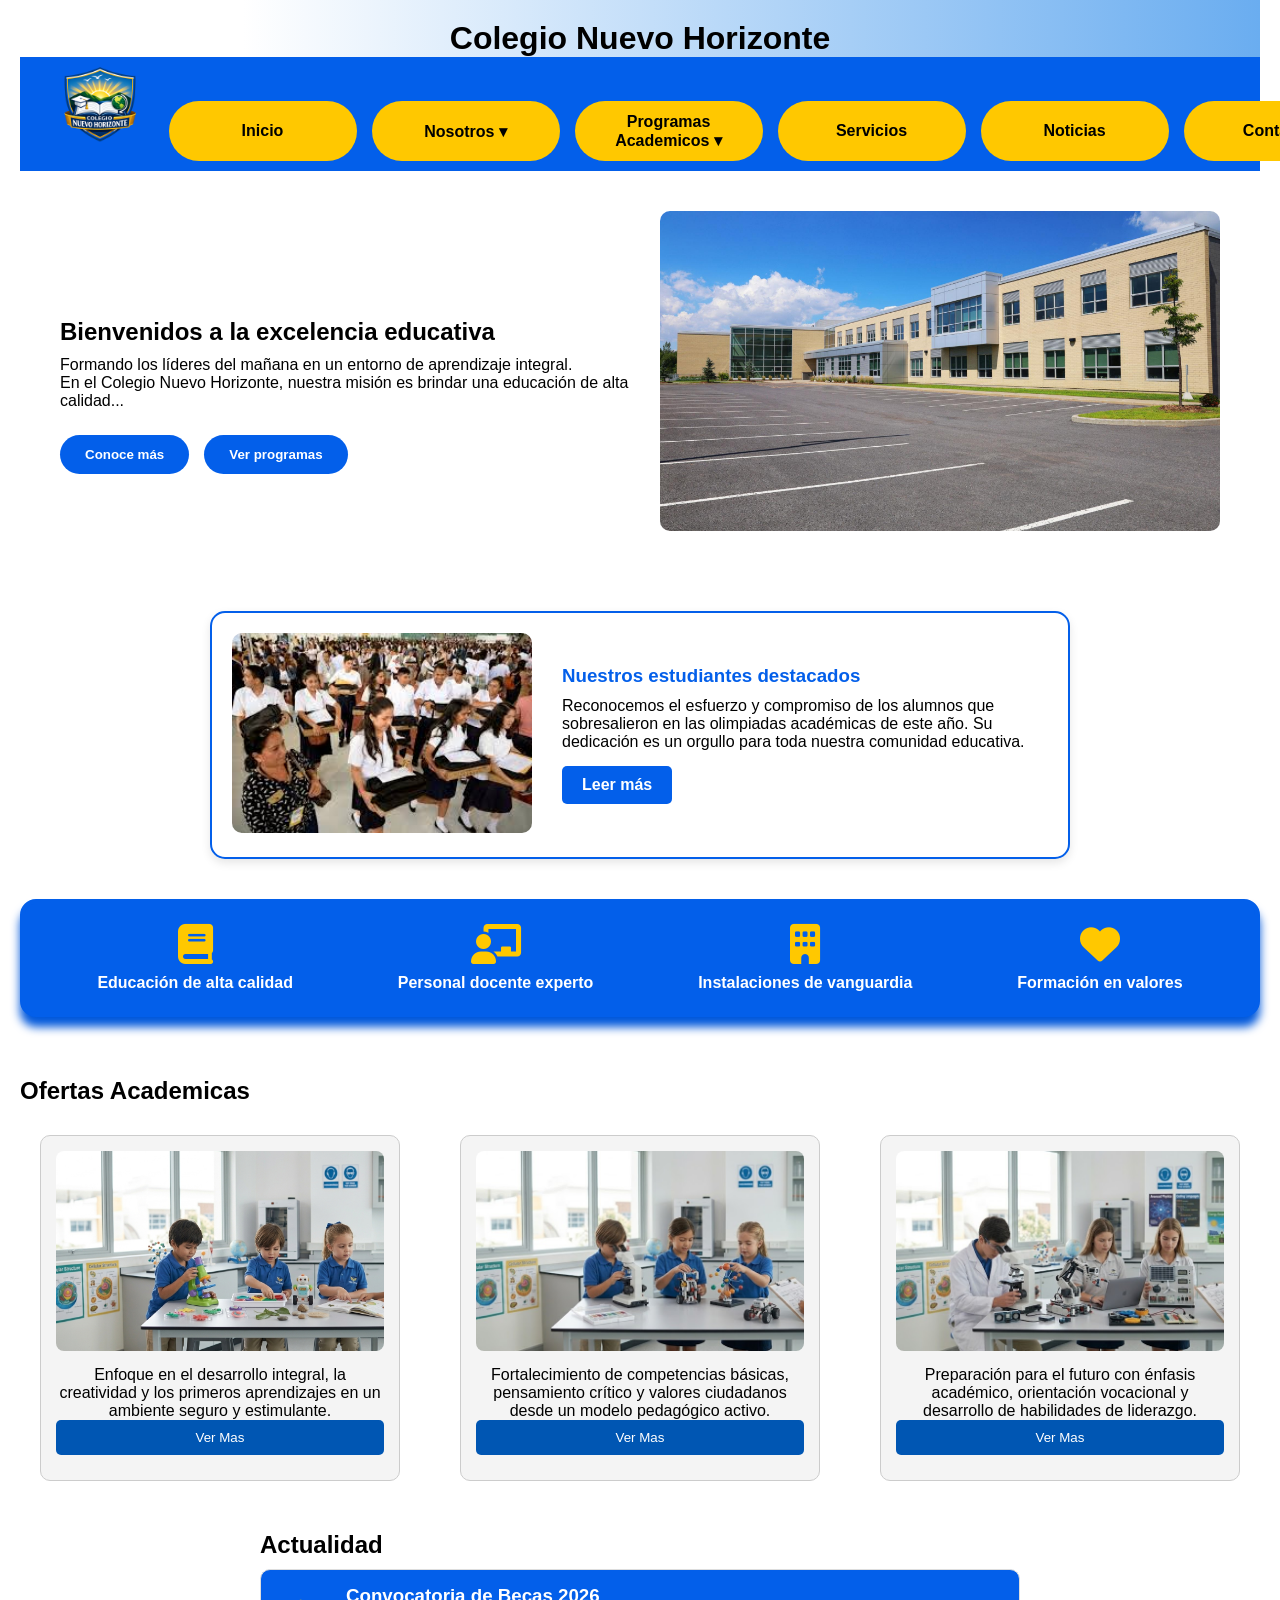
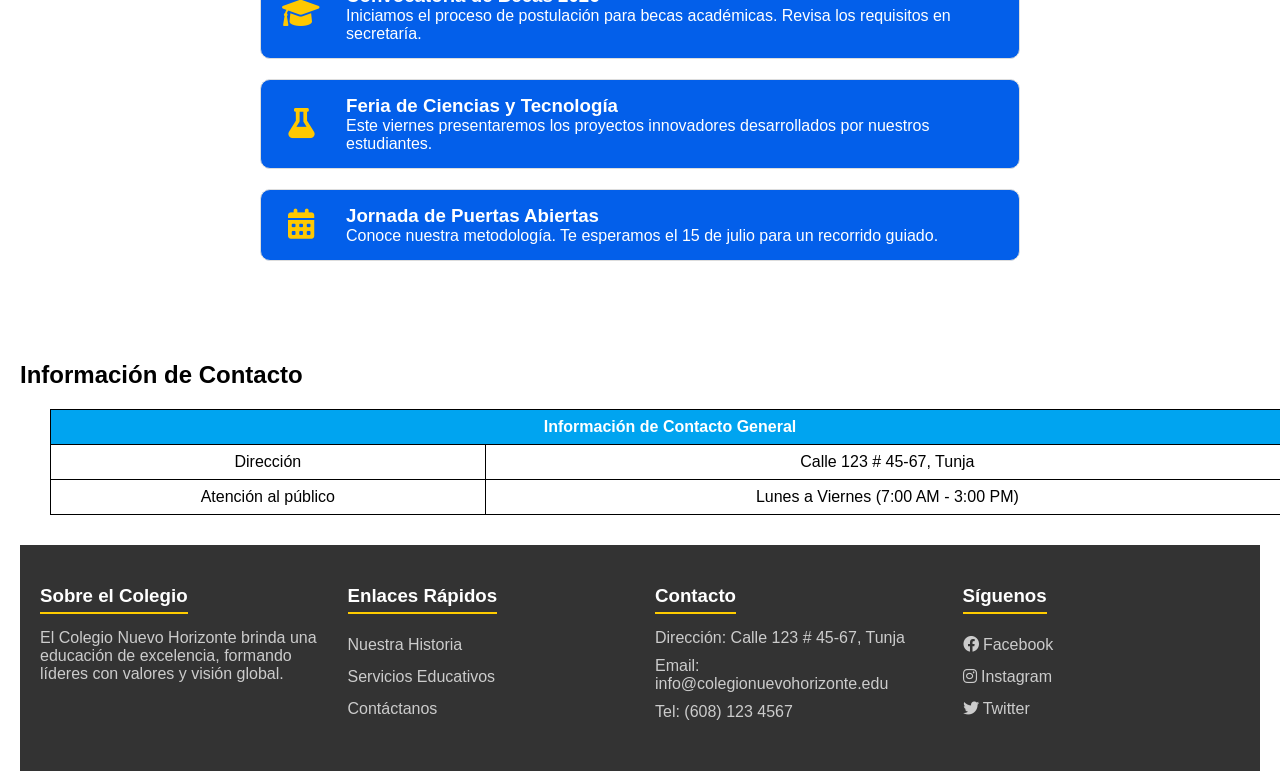
==== index.html @ 9cc8b082 "initial commit" ====
<!DOCTYPE html>
<html lang="es">
<head>
    <meta charset="UTF-8">
    <meta name="viewport" content="width=device-width, initial-scale=1.0">
    <title>Inicio</title>
    <link rel="stylesheet" href="css/estilos_index.css">
    <link rel="stylesheet" href="https://cdnjs.cloudflare.com/ajax/libs/font-awesome/6.0.0/css/all.min.css">
</head>
<body>
    <header>    
        <h1 class="h1">Colegio Nuevo Horizonte</h1>
        <div class="header">
            <img src="img/logo_chn.png" class="logo" width="100" alt="logo">
        </div>

        <nav>
        <ul class="menu">
        <li><a href="index.html">Inicio</a></li>
             

        <li>
             <a href="nosotros.html">Nosotros &#9662;</a>
             <ul class="submenu">
                <li><a href="nosotros.html#historia">Historia</a></li>
                <li><a href="nosotros.html#visión">Visión</a></li>
                <li><a href="nosotros.html#misión">Misión</a></li>
                <li><a href="nosotros.html#perfil">Perfil</a></li>
                <li><a href="nosotros.html#instalaciónes">Instalaciones</a></li>
             </ul>
        </li>

        <li>
             <a href="programas_academicos.html">Programas Academicos &#9662;</a>
             <ul class="submenu">
                <li>
                    <a href="preeescolar.html">Preescolar</a>
                </li>
                <li>
                   <a href="primaria.html">Primaria</a>
                </li>
                <li>
                    <a href="bachillerato.html">Bachillrato</a>
                </li>
             </ul>
            </li>
            
        <li><a href="servicios.html">Servicios </a></li>
             

        <li><a href="noticias.html">Noticias </a></li>

        <li><a  href="contacto.html">Contacto </a></li>
        </ul>
    </nav>
    </header>

    <main>
        <section class="home-section">
    <div class="content-text">
        <h2>Bienvenidos a la excelencia educativa</h2>
        <p>Formando los líderes del mañana en un entorno de aprendizaje integral.</p>
        <p>En el Colegio Nuevo Horizonte, nuestra misión es brindar una educación de alta calidad...</p>
        <div class="botones">
            <button onclick="window.location.href='nosotros.html'">Conoce más</button>
            <button onclick="window.location.href='programas_academicos.html'">Ver programas</button>
        </div>
    </div>
    
    <div class="content-image">
        <img src="img/fachada_cnh.jpeg" alt="Fachada_del_colegio">
    </div>
</section>

<section class="seccion-destacada">
    <h2 style="display:none;">Noticias destacadas</h2>
    <article class="tarjeta-noticia">
        <div class="noticia-imagen">
            <img src="img/noticia-destacados.jpeg" alt="estudiantes destacados">
        </div>
        <div class="noticia-contenido">
            <h3>Nuestros estudiantes destacados</h3>
            <p>Reconocemos el esfuerzo y compromiso de los alumnos que sobresalieron en las olimpiadas académicas de este año. Su dedicación es un orgullo para toda nuestra comunidad educativa.</p>
            <a href="noticias.html" class="btn-leer-mas">Leer más</a>
        </div>
    </article>
</section>

<section class="features-bar">
    <h2 style="display:none;">Por qué elegirnos</h2>
    <div class="feature-item">
        <i class="fas fa-book"></i>
        <p>Educación de alta calidad</p>
    </div>
    <div class="feature-item">
        <i class="fas fa-chalkboard-teacher"></i>
        <p>Personal docente experto</p>
    </div>
    <div class="feature-item">
        <i class="fas fa-building"></i>
        <p>Instalaciones de vanguardia</p>
    </div>
    <div class="feature-item">
        <i class="fas fa-heart"></i>
        <p>Formación en valores</p>
    </div>
</section>

<section class="ofertas">
    <h2>Ofertas Academicas</h2>
    <div class="tarjetas">
        <div class="tarjeta">
        <img src="img/preescolar.png" alt="imagen de preescolar">
        <p>Enfoque en el desarrollo integral, la creatividad y los primeros aprendizajes en un ambiente seguro y estimulante.</p> 
        <button class="ver-mas" onclick="window.location.href='preeescolar.html'">Ver Mas</button>
        </div>

        <div class="tarjeta">
        <img src="img/primaria.jpeg" alt="imagen de primaria">
        <p>Fortalecimiento de competencias básicas, pensamiento crítico y valores ciudadanos desde un modelo pedagógico activo.</p> 
        <button class="ver-mas" onclick="window.location.href='primaria.html'">Ver Mas</button>
        </div>

        <div class="tarjeta">
        <img src="img/bachillerato.jpeg" alt="imagen de bachillerato">
        <p>Preparación para el futuro con énfasis académico, orientación vocacional y desarrollo de habilidades de liderazgo.</p> 
        <button class="ver-mas" onclick="window.location.href='bachillerato.html'">Ver Mas</button>
        </div>
    </div>
</section>

<section class="actualidad-container">
    <h2>Actualidad</h2>
    <div class="news-list">
        <div class="news-item">
            <div class="news-icon"><i class="fas fa-graduation-cap"></i></div>
            <div class="news-text">
                <h3>Convocatoria de Becas 2026</h3>
                <p>Iniciamos el proceso de postulación para becas académicas. Revisa los requisitos en secretaría.</p>
            </div>
        </div>
        <div class="news-item">
            <div class="news-icon"><i class="fas fa-flask"></i></div>
            <div class="news-text">
                <h3>Feria de Ciencias y Tecnología</h3>
                <p>Este viernes presentaremos los proyectos innovadores desarrollados por nuestros estudiantes.</p>
            </div>
        </div>
        <div class="news-item">
            <div class="news-icon"><i class="fas fa-calendar-alt"></i>
            </div>
            <div class="news-text">
                <h3>Jornada de Puertas Abiertas</h3>
                <p>Conoce nuestra metodología. Te esperamos el 15 de julio para un recorrido guiado.</p>
            </div>
        </div>
    </div>
</section>

<section>
    <h2>Información de Contacto</h2>
    <table style="width:100%; border-collapse: collapse; text-align: center; margin-top: 20px; border: 1px solid black;">
      <tr style="background-color: #00a4f0; color: white;">
        <th colspan="2">Información de Contacto General</th>
      </tr>
      <tr>
        <td>Dirección</td>
        <td>Calle 123 # 45-67, Tunja</td>
      </tr>
      <tr>
        <td>Atención al público</td>
        <td>Lunes a Viernes (7:00 AM - 3:00 PM)</td>
      </tr>
    </table>
</section>
    </main>

<footer>
    <div class="footer-container">
        <!-- Columna 1: Información Institucional -->
        <div class="footer-column">
            <h3>Sobre el Colegio</h3>
            <p>El Colegio Nuevo Horizonte brinda una educación de excelencia, formando líderes con valores y visión global.</p>
        </div>

        <!-- Columna 2: Enlaces Rápidos -->
        <div class="footer-column">
            <h3>Enlaces Rápidos</h3>
            <ul>
                <li><a href="nosotros.html">Nuestra Historia</a></li>
                <li><a href="servicios.html">Servicios Educativos</a></li>
                <li><a href="contacto.html">Contáctanos</a></li>
            </ul>
        </div>

        <!-- Columna 3: Contacto -->
        <div class="footer-column">
            <h3>Contacto</h3>
            <p>Dirección: Calle 123 # 45-67, Tunja</p>
            <p>Email: info@colegionuevohorizonte.edu</p>
            <p>Tel: (608) 123 4567</p>
        </div>

        <!-- Columna 4: Redes Sociales -->
        <div class="footer-column">
            <h3>Síguenos</h3>
            <ul class="redes-sociales">
                <li><a href="#"><i class="fab fa-facebook"></i> Facebook</a></li>
                <li><a href="#"><i class="fab fa-instagram"></i> Instagram</a></li>
                <li><a href="#"><i class="fab fa-twitter"></i> Twitter</a></li>
            </ul>
        </div>
    </div>
</footer>
</body>
</html>
---- css/estilos_index.css ----
* {
    padding: 0;
    margin: 0;
    box-sizing: border-box;
}

body {
    font-family: Arial, sans-serif;
    display: flex;
    flex-direction: column;
    min-height: 100vh; /* 100vh significa el 100% de la altura de la ventana */
    margin: 0;
}

body {
    max-width: 1510px;   /* Define el ancho máximo de tu sitio */
    margin: 0 auto;      /* Centra el bloque en la pantalla */
    padding: 0 20px;     /* Asegura un margen interno en pantallas pequeñas */
}

main {
    flex: 1; /* Esto hace que el main ocupe todo el espacio disponible */
}

footer {
    background-color: #333; /* O el color que prefieras */
    color: white;
    text-align: left;
    padding: 40px 20px;
    margin-top: auto; /* Esto empuja al footer al fondo si el contenido es corto */
}

.footer-container {
    display: flex;
    justify-content: space-between; /* Distribuye las 3 columnas equitativamente */
    max-width: 1200px;
    margin: 0 auto;
    gap: 30px; /* Espacio entre columnas */
}

.footer-column {
    flex: 1; /* Hace que todas las columnas tengan el mismo ancho */
}

.footer-column h3 {
    margin-bottom: 15px;
    border-bottom: 2px solid #ffcc00; /* Detalle decorativo amarillo */
    padding-bottom: 5px;
    display: inline-block;
}

.footer-column ul {
    list-style: none;
}

.footer-column ul li a {
    color: #cccccc;
    text-decoration: none;
    line-height: 2;
}

.footer-column ul li a:hover {
    color: #ffffff;
}

.footer-column p {
    color: #cccccc;
    margin-bottom: 10px;
}

h1 {
    color: black;
    text-align: center;
    padding-top: 20px;
}

.logo {
    position: relative;
    margin-top: -10px;
    margin-left: 20px;
}

header {
    background: linear-gradient(to right, rgb(255, 255, 255) 18%, rgb(106,173,240));
    position: sticky; /* Hacemos que el header completo (con el menú dentro) sea sticky */
    top: 0;
    z-index: 1000;
}



.menu {
    display: flex;
    list-style: none;
    gap: 15px;
    justify-content: center; /* Centra los botones en el nav */
    padding: 10px 0;
    margin: 0; /* Limpia márgenes antiguos */
}
.menu > li {
    position: relative; /* Necesario para que el submenú se posicione bajo el padre */
}

.menu > li > a {
     display: flex !important;
    justify-content: center;
    align-items: center;

    /* Mantenemos tus tamaños intactos */
    /* Asegúrate de que estos valores coincidan con los que ya tenías */
    width: 188px; 
    height: 60px; 

    /* Limpieza total para evitar que el texto se mueva */
    padding: 0 10px !important; /* Padding lateral, pero CERO arriba y abajo */
    margin: 0 !important;
    line-height: normal !important; /* Esto evita que el interlineado empuje el texto hacia arriba */
    text-align: center;
    
    /* Diseño */
    background-color: #ffc800;
    color: #000000;
    font-weight: bold;
    text-decoration: none;
    border-radius: 30px;
    box-sizing: border-box;
    transition: background 0.3s;
}

.menu > li > a:hover {
    background-color: #000000; /* Un tono más oscuro al pasar el mouse */
    color: #ffffff;
}

.submenu {
    display: none; /* Oculto por defecto */
    position: absolute;
    top: 100%;
    left: 0;
    background-color: #035fea;
    list-style: none;
    width: 200px;
    padding: 10px;
    box-shadow: 0px 4px 6px rgba(255, 255, 255, 0.2);
    border-radius: 10px;
}

.menu > li:hover .submenu {
    display: block; /* Aparece solo al hacer hover sobre el elemento padre */
}

.submenu li a {
    text-decoration: none;
    color: #ffffff;
    display: block;
    padding: 5px 0;
}

.menu {
    margin-left: 260px;
    margin-top: -80px;
}

.header{
    align-items: center;
    background-color: #035fea; /* Ajusta este color al fondo que desees */
    padding: 10px;
}

.menu {
    display: flex;
    list-style: none;
    gap: 15px; /* Espaciado uniforme entre los botones */
    align-items: center;
}

.home-section {
    display: flex;
    align-items: center; /* Alinea texto e imagen verticalmente al centro */
    gap: 20px;           /* Ajusta este valor: menor número = más pegado al texto */
    padding: 40px;
    justify-content: center; /* Ayuda a que el conjunto se mantenga equilibrado */
}

.content-text {
    flex: 0 0 50%;      /* El texto ocupará exactamente el 50% del ancho */
}

.content-image {
    flex: 1; /* La imagen ocupará menos espacio proporcionalmente */
}

.content-image img {
    flex: 0 0 45%;      /* La imagen ocupará el 45%, acercándose al texto */
    display: flex;
    justify-content: flex-start; /* Alinea la imagen hacia el texto */
}

.content-image img {
    width: 100%;        /* Se adaptará al contenedor, pero no se deformará */
    height: auto;       /* Mantiene la proporción original de tu foto */
    border-radius: 10px;
}

.botones a, .botones button{
    text-decoration: none;
    color: #ffffff;
    background-color:#035fea ;
    border-color: #035fea;
    padding: 20px;
    border-radius: 20px;
    padding: 10px 10px;

}

.botones {
    margin-top: 25px; /* Esto añade el espacio extra hacia abajo */
    display: flex;
    gap: 15px; /* Opcional: espacio entre los dos botones */
}

.botones button {
    font-weight: bold; /* Pone el texto en negrilla */
    padding: 12px 25px; /* Ajusta el tamaño para que se vean mejor */
    cursor: pointer;
}

.features-bar {
    display: flex; /* Alinea los 4 bloques horizontalmente */
    justify-content: space-around;
    padding: 30px;
    background-color: #035fea;
}

.feature-item {
    display: flex;
    flex-direction: column; /* Coloca el ícono arriba y texto abajo */
    align-items: center;
    gap: 10px;
    text-align: center;
}

.feature-item i {
    font-size: 40px; /* Tamaño del ícono */
    color: #ffc800; /* Un color azul institucional */
}

.feature-item p {
    font-weight: bold;
    color: #ffffff;
}

.features-bar {
    background-color: #035fea;
    border: 5px solid #035fea;
    border-radius: 16px;
    padding: 20px;
    margin-bottom: 20px;
    box-shadow: 0 10px 10px rgb(0, 88, 219);
}

.tarjetas {
    display: flex;          
    justify-content: space-between; 
    gap: 20px;              
    padding: 20px;
    align-items: stretch; /* Esto hace que todas las tarjetas tengan la misma altura */
}

.tarjeta {
    background: #f4f4f4;    
    border: 1px solid #ccc;
    border-radius: 10px;    
    padding: 15px;
    width: 30%;             
    text-align: center;
    transition: transform 0.3s;
    
    /* Configuración para que el botón se quede siempre abajo */
    display: flex;
    flex-direction: column;
}

.tarjeta img {
    width: 100%;            
    height: 200px;          
    object-fit: cover;      /* Esto hace que todas las fotos se vean del mismo tamaño sin deformarse */
    border-radius: 8px;
    margin-bottom: 15px;
}

.ver-mas a, button{
    margin-top: auto;
    margin-bottom: 10px;
    padding: 10px 20px;
    background-color: #0056b3;
    color: white;
    text-decoration: none;
    border-radius: 5px;
    border: none;
    cursor: pointer;
}

.tarjeta:hover {
    transform: translateY(-10px); 
}



h2 {
    margin-top: 60px; /* Cambia 60px por un valor menor como 20px o 10px */
    margin-bottom: 10px;
}
/* Contenedor principal de la sección */
.actualidad-container {
    padding: 40px 20px;
    max-width: 800px;
    margin: 0 auto;
}

/* Lista de noticias */
.news-list {
    display: flex;
    flex-direction: column;
    gap: 20px; /* Espacio entre noticias */
}

/* Cada ítem de noticia */
.news-item {
    display: flex;
    align-items: center;
    gap: 20px;
    padding: 15px;
    background-color: #035fea;
    border-radius: 10px;
    border: 1px solid #ddd;
    color:#ffffff;
}

/* Ícono */
.news-icon {
    font-size: 30px;
    color: #ffc800; /* Color institucional */
    min-width: 50px;
    text-align: center;
}

/* El bloque de texto que se agrandará */
.news-text {
    transition: transform 0.3s ease; /* Suaviza el efecto */
    cursor: pointer;
}

/* EFECTO HOVER: Agranda el texto */
.news-text:hover {
    transform: scale(1.05); /* Aumenta el tamaño un 5% */
}

.actualidad-container h2 {
    margin-top: -10px; /* Ajusta este valor negativo hasta lograr la posición deseada */
}

.seccion-destacada {
    max-width: 900px;
    margin: 40px auto;
    padding: 0 20px;
}

.tarjeta-noticia {
    display: flex;
    align-items: center;
    gap: 30px;
    background: #ffffff;
    border: 2px solid #035fea;
    border-radius: 15px;
    padding: 20px;
    box-shadow: 0 4px 10px rgba(0,0,0,0.1);
}

.noticia-imagen img {
    width: 300px;
    height: 200px;
    object-fit: cover;
    border-radius: 10px;
}

.noticia-contenido {
    flex: 1;
}

.noticia-contenido h3 {
    color: #035fea;
    margin-bottom: 10px;
}

.btn-leer-mas {
    display: inline-block;
    margin-top: 15px;
    padding: 10px 20px;
    background-color: #035fea;
    color: white;
    text-decoration: none;
    border-radius: 5px;
    font-weight: bold;
}

.btn-leer-mas:hover {
    background-color: #0056b3;
}

tr {
    border-bottom: 3px solid #000000; /* Grosor y color de la línea */
    margin-bottom: 40px;           /* Espacio debajo de la línea */
    padding-bottom: 40px;          /* Espacio entre el texto y la línea */
}


table, th, td, tr {
  border: 1px solid black;
  padding: 8px;
}

table {
    margin: 30px;
}
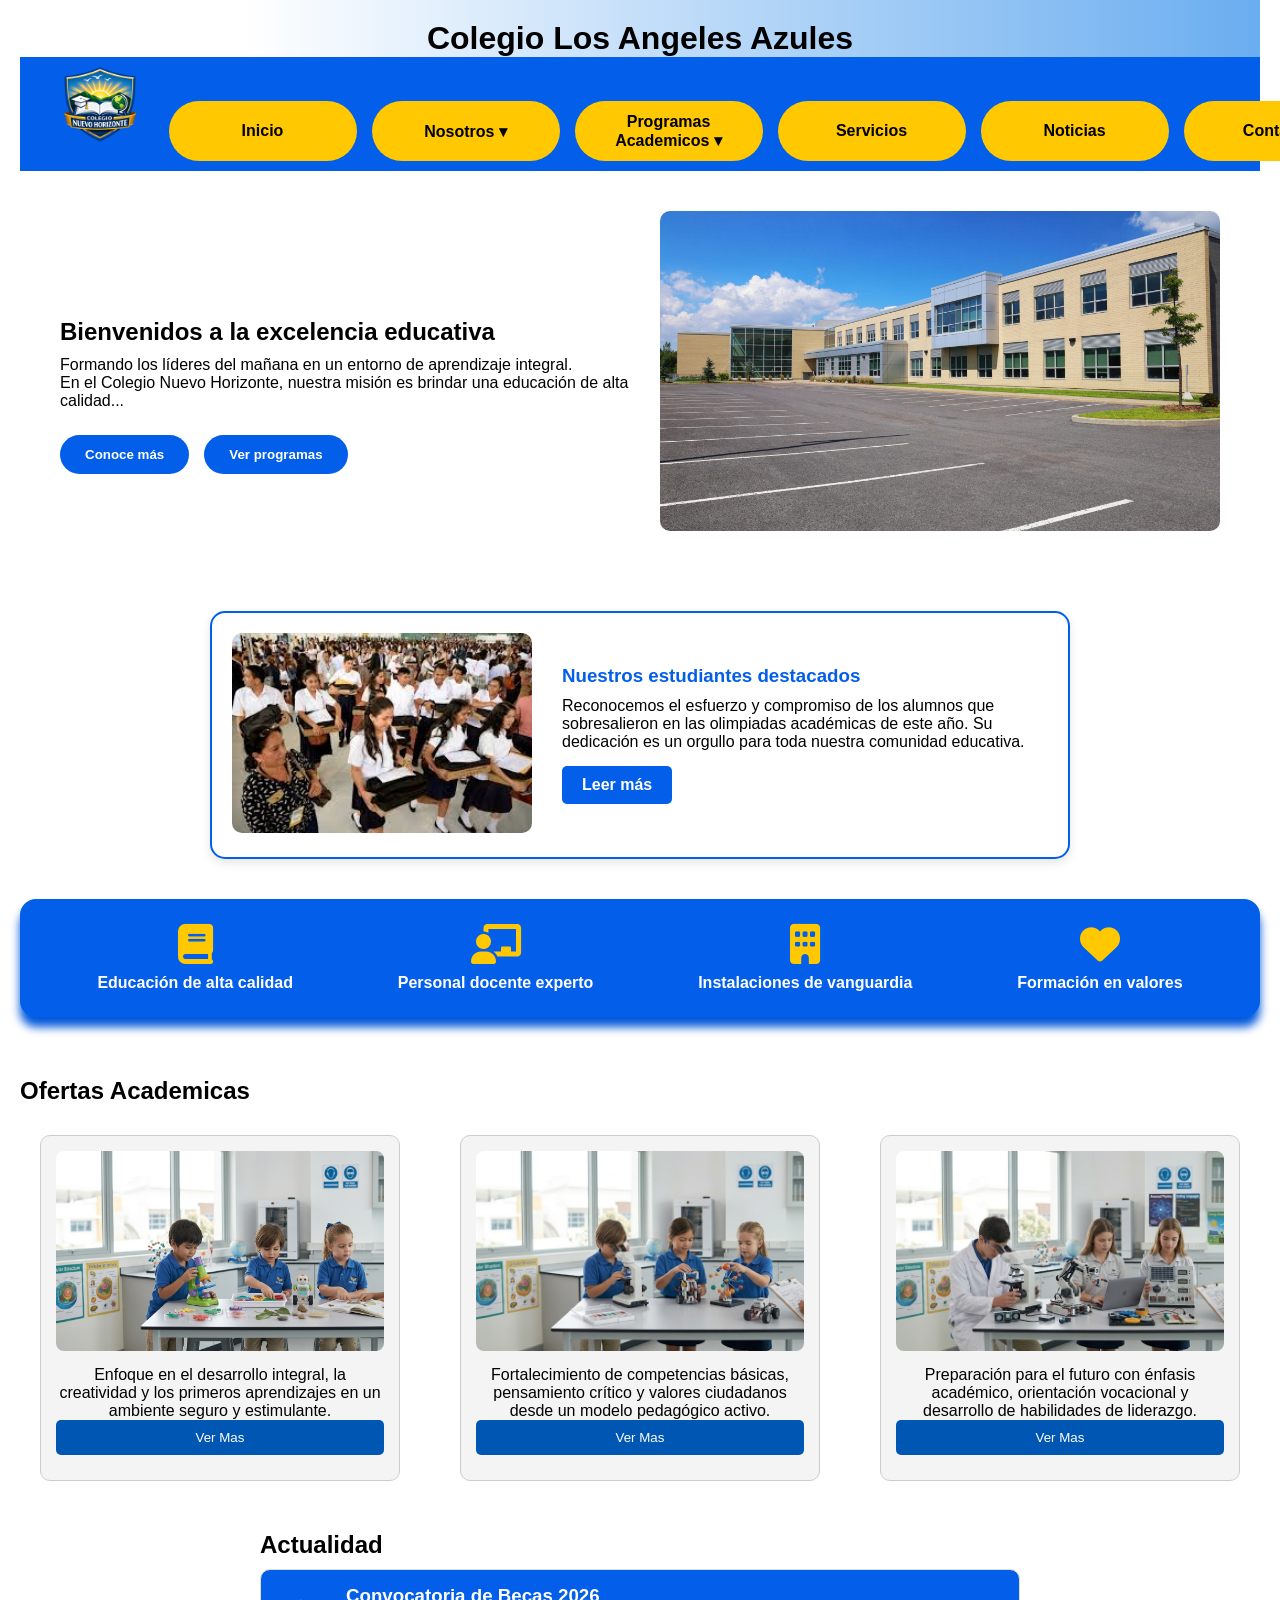
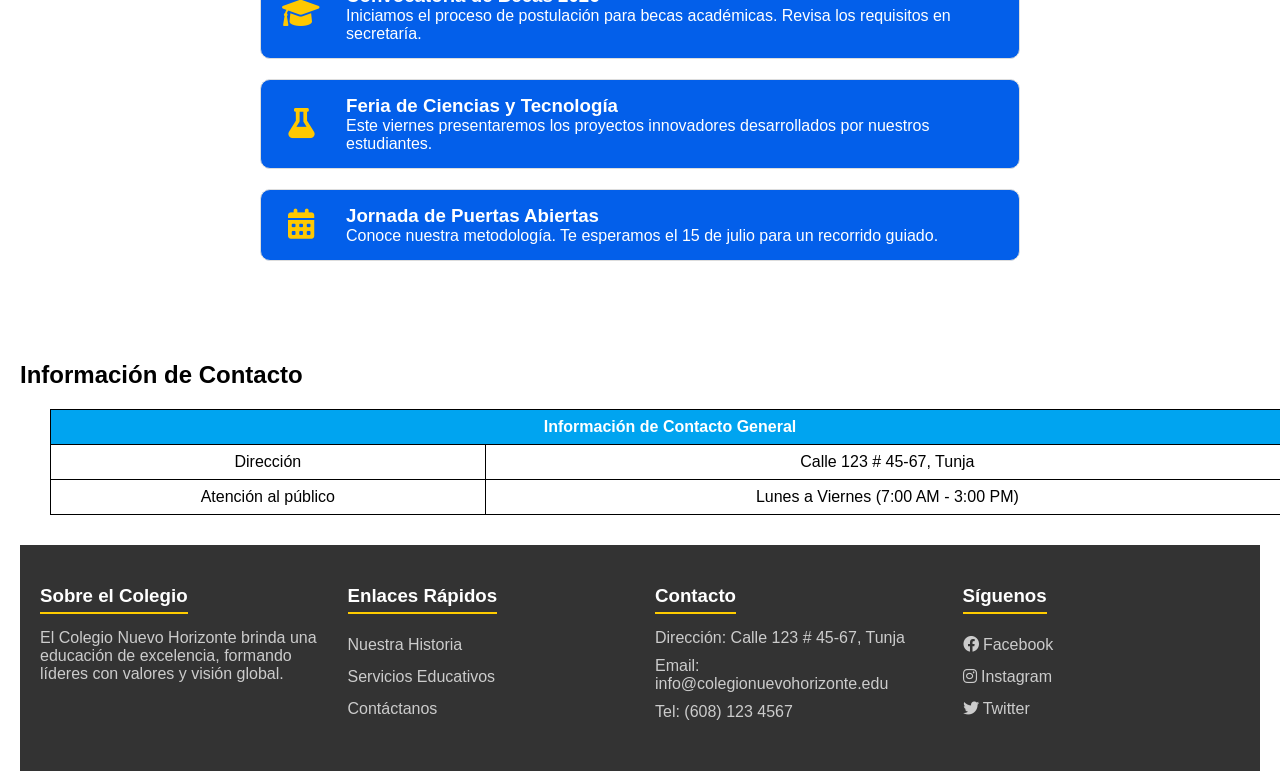
==== commit 4738ad3d: "fix:cambio-nombre" ====
--- a/index.html
+++ b/index.html
@@ -9,7 +9,7 @@
 </head>
 <body>
     <header>    
-        <h1 class="h1">Colegio Nuevo Horizonte</h1>
+        <h1 class="h1">Colegio Los Angeles Azules</h1>
         <div class="header">
             <img src="img/logo_chn.png" class="logo" width="100" alt="logo">
         </div>
